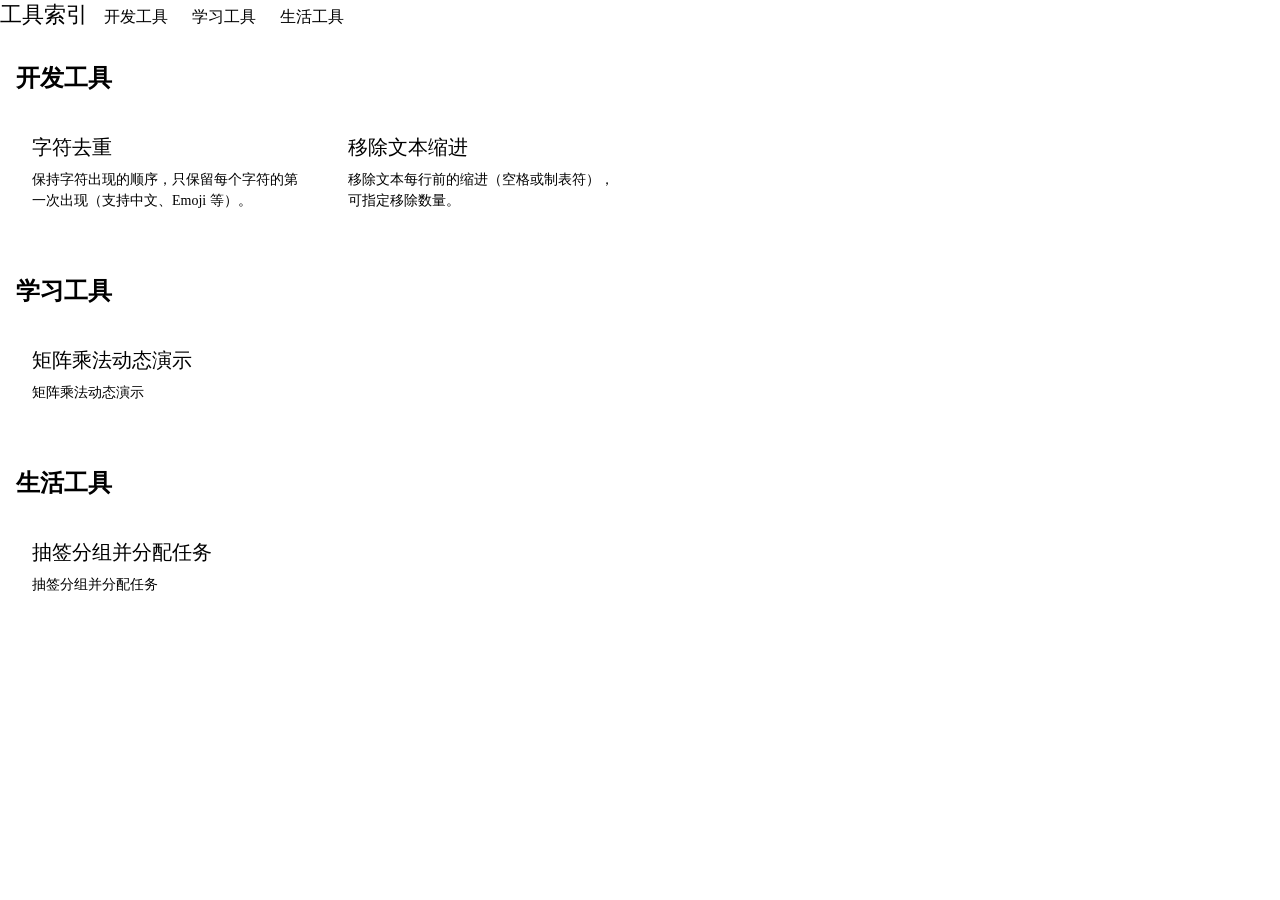
==== index.html @ b0db4537 "init" ====
<!DOCTYPE html>
<html lang="zh-CN">
<head>
    <meta charset="UTF-8">
    <meta name="viewport" content="width=device-width, initial-scale=1.0">
    <title>工具索引</title>
    <!-- 引入 mdui 3 CSS 和 JS -->
    <link rel="stylesheet" href="https://static.hzchu.top/mdui@2/mdui.css">
    <script src="https://static.hzchu.top/mdui@2/mdui.global.js"></script>

    <!-- Filled -->
    <link
    href="https://cfproxy.hzchu.top/https://fonts.googleapis.com/icon?family=Material+Icons"
    rel="stylesheet"
    />
    <!-- favicon -->
    <link rel="icon" type="image/x-icon" href="/favicon.ico">
    <style>
        body {
            margin: 0;
            padding: 0;
        }

        mdui-layout {
            height: 100vh;
        }

        .category-section {
            margin-bottom: 48px;
        }

        .category-title {
            margin: 32px 0 24px 0;
            padding-left: 16px;
            color: var(--mdui-color-on-surface);
            scroll-margin-top: 80px;
        }

        .tools-grid {
            display: grid;
            grid-template-columns: repeat(auto-fill, minmax(300px, 1fr));
            gap: 16px;
            padding: 0 16px;
        }

        .tool-card {
            height: 100%;
            display: flex;
            flex-direction: column;
        }

        .card-content {
            padding: 16px;
            flex: 1;
            display: flex;
            flex-direction: column;
        }

        .card-title {
            font-size: 1.25rem;
            font-weight: 500;
            margin: 0 0 8px 0;
            color: var(--mdui-color-on-surface);
        }

        .card-description {
            font-size: 0.875rem;
            color: var(--mdui-color-on-surface-variant);
            line-height: 1.5;
            flex: 1;
        }

        mdui-navigation-drawer {
            --shape-corner: 0;
        }

        .drawer-header {
            padding: 24px 16px 16px 16px;
            font-size: 1.5rem;
            font-weight: 500;
            color: var(--mdui-color-on-surface);
        }

        mdui-list-item {
            border-radius: 28px;
            margin: 4px 12px;
        }

        mdui-layout-main {
            padding: 16px;
            overflow-y: auto;
        }

        .app-bar-title {
            font-size: 1.375rem;
            font-weight: 500;
        }

        /* 响应式设计 */
        @media (max-width: 768px) {
            .tools-grid {
                grid-template-columns: 1fr;
            }
        }

        @media (min-width: 769px) and (max-width: 1200px) {
            .tools-grid {
                grid-template-columns: repeat(auto-fill, minmax(280px, 1fr));
            }
        }
    </style>
</head>
<body>
    <mdui-layout>
        <!-- 顶部应用栏 -->
        <mdui-top-app-bar>
            <mdui-button-icon icon="menu" id="menu-button"></mdui-button-icon>
            <mdui-top-app-bar-title class="app-bar-title">工具索引</mdui-top-app-bar-title>
        </mdui-top-app-bar>

        <!-- 侧边抽屉栏 -->
        <mdui-navigation-drawer open id="drawer">
            <!-- <div class="drawer-header">分类</div> -->
            <mdui-list id="category-list">
                <!-- 动态生成分类列表 -->
            </mdui-list>
        </mdui-navigation-drawer>

        <!-- 主内容区域 -->
        <mdui-layout-main id="main-content">
            <!-- 动态生成工具卡片 -->
        </mdui-layout-main>
    </mdui-layout>

    <script>
        // 从 list.json 加载数据
        async function loadTools() {
            try {
                const response = await fetch('list.json');
                const data = await response.json();
                
                // 数据已经按类别分组，直接转换为对象格式
                const categorizedTools = {};
                data.forEach(categoryGroup => {
                    const category = categoryGroup.category || '未分类';
                    categorizedTools[category] = categoryGroup.tools || [];
                });

                // 生成侧边栏分类列表
                generateCategoryList(categorizedTools);
                
                // 生成主内容区的工具卡片
                generateToolCards(categorizedTools);
                
                // 设置侧边栏点击事件
                setupCategoryNavigation();
            } catch (error) {
                console.error('加载工具列表失败:', error);
                document.getElementById('main-content').innerHTML = 
                    '<p style="padding: 16px; color: var(--mdui-color-error);">加载工具列表失败，请检查 list.json 文件。</p>';
            }
        }

        // 生成侧边栏分类列表
        function generateCategoryList(categorizedTools) {
            const categoryList = document.getElementById('category-list');
            categoryList.innerHTML = '';
            
            Object.keys(categorizedTools).forEach(category => {
                const listItem = document.createElement('mdui-list-item');
                const categoryId = getCategoryId(category);
                listItem.setAttribute('data-category', categoryId);
                listItem.textContent = category;
                categoryList.appendChild(listItem);
            });
        }

        // 生成主内容区的工具卡片
        function generateToolCards(categorizedTools) {
            const mainContent = document.getElementById('main-content');
            mainContent.innerHTML = '';

            Object.entries(categorizedTools).forEach(([category, tools]) => {
                const categoryId = getCategoryId(category);
                
                // 创建分类区域
                const section = document.createElement('div');
                section.className = 'category-section';
                
                // 创建分类标题
                const title = document.createElement('h2');
                title.className = 'category-title';
                title.id = categoryId;
                title.textContent = category;
                section.appendChild(title);
                
                // 创建工具网格
                const grid = document.createElement('div');
                grid.className = 'tools-grid';
                
                // 为每个工具创建卡片
                tools.forEach(tool => {
                    const card = createToolCard(tool);
                    grid.appendChild(card);
                });
                
                section.appendChild(grid);
                mainContent.appendChild(section);
            });
        }

        // 创建工具卡片
        function createToolCard(tool) {
            const card = document.createElement('mdui-card');
            card.className = 'tool-card';
            card.setAttribute('clickable', '');
            
            if (tool.url) {
                card.setAttribute('href', tool.url);
                card.setAttribute('target', '_blank');
            }
            
            const cardContent = document.createElement('div');
            cardContent.className = 'card-content';
            
            const title = document.createElement('div');
            title.className = 'card-title';
            title.textContent = tool.title || '工具名称';
            
            const description = document.createElement('div');
            description.className = 'card-description';
            description.textContent = tool.description || '工具解释';
            
            cardContent.appendChild(title);
            cardContent.appendChild(description);
            card.appendChild(cardContent);
            
            return card;
        }

        // 获取分类 ID（用于锚点）
        function getCategoryId(category) {
            return 'category-' + encodeURIComponent(category).replace(/%/g, '-');
        }

        // 设置分类导航
        function setupCategoryNavigation() {
            const categoryItems = document.querySelectorAll('#category-list mdui-list-item');
            categoryItems.forEach(item => {
                item.addEventListener('click', () => {
                    const categoryId = item.getAttribute('data-category');
                    const targetElement = document.getElementById(categoryId);
                    if (targetElement) {
                        targetElement.scrollIntoView({ behavior: 'smooth', block: 'start' });
                    }
                });
            });
        }

        // 设置菜单按钮切换侧边栏
        document.getElementById('menu-button').addEventListener('click', () => {
            const drawer = document.getElementById('drawer');
            drawer.open = !drawer.open;
        });

        // 在窗口大小变化时处理侧边栏显示
        function handleResize() {
            const drawer = document.getElementById('drawer');
            if (window.innerWidth < 840) {
                drawer.setAttribute('modal', '');
                drawer.setAttribute('close-on-overlay-click', '');
                drawer.open = false;
            } else {
                drawer.removeAttribute('modal');
                drawer.removeAttribute('close-on-overlay-click');
                drawer.open = true;
            }
        }

        // 初始化
        window.addEventListener('load', () => {
            loadTools();
            handleResize();
        });

        window.addEventListener('resize', handleResize);
    </script>
</body>
</html>
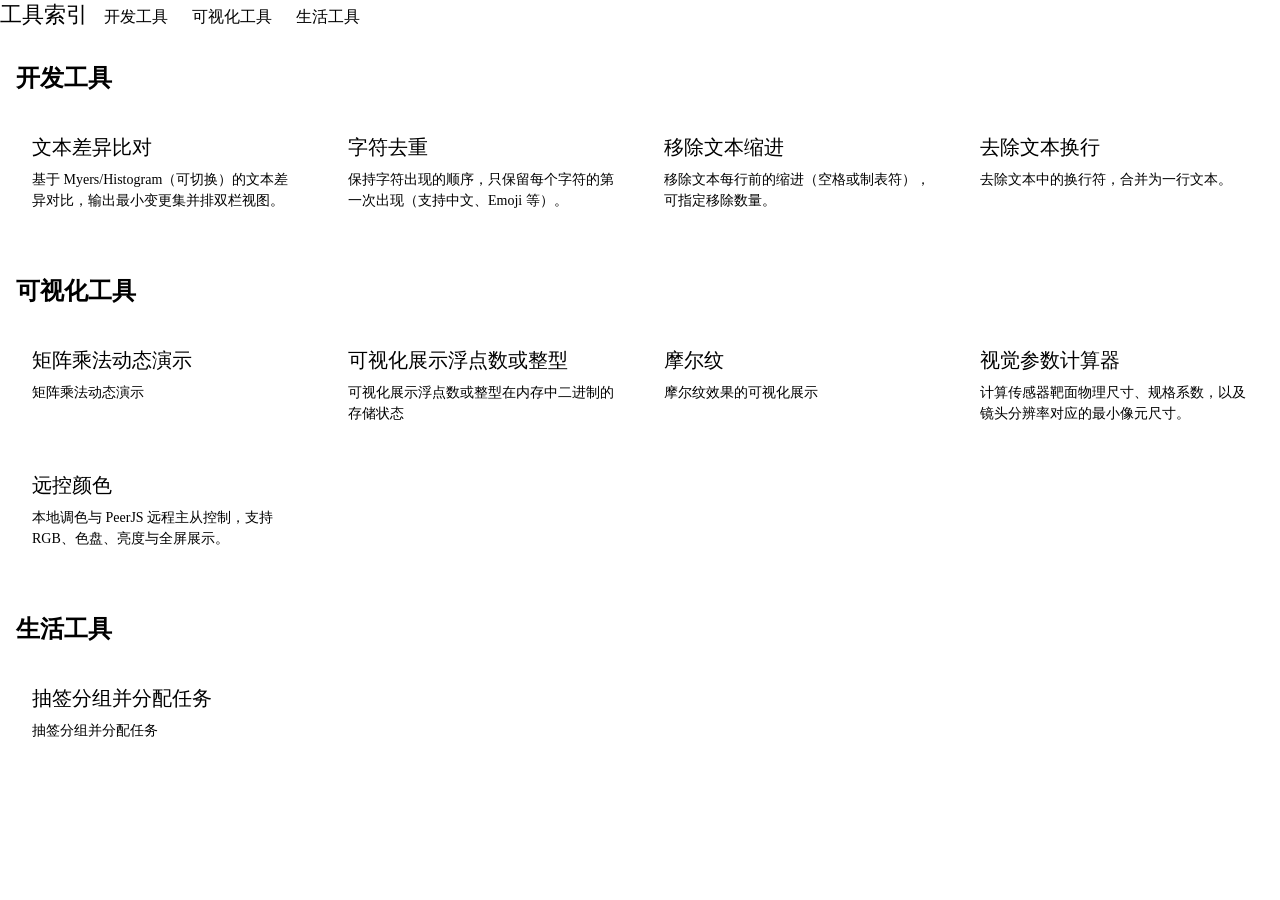
==== commit 1408c03c: "添加远控颜色工具及其描述" ====
--- a/index.html
+++ b/index.html
@@ -9,10 +9,10 @@
     <script src="https://static.hzchu.top/mdui@2/mdui.global.js"></script>
 
     <!-- Filled -->
-    <link
-    href="https://cfproxy.hzchu.top/https://fonts.googleapis.com/icon?family=Material+Icons"
+    <!-- <link
+    href="https://fonts.googleapis.com/icon?family=Material+Icons"
     rel="stylesheet"
-    />
+    /> -->
     <!-- favicon -->
     <link rel="icon" type="image/x-icon" href="/favicon.ico">
     <style>
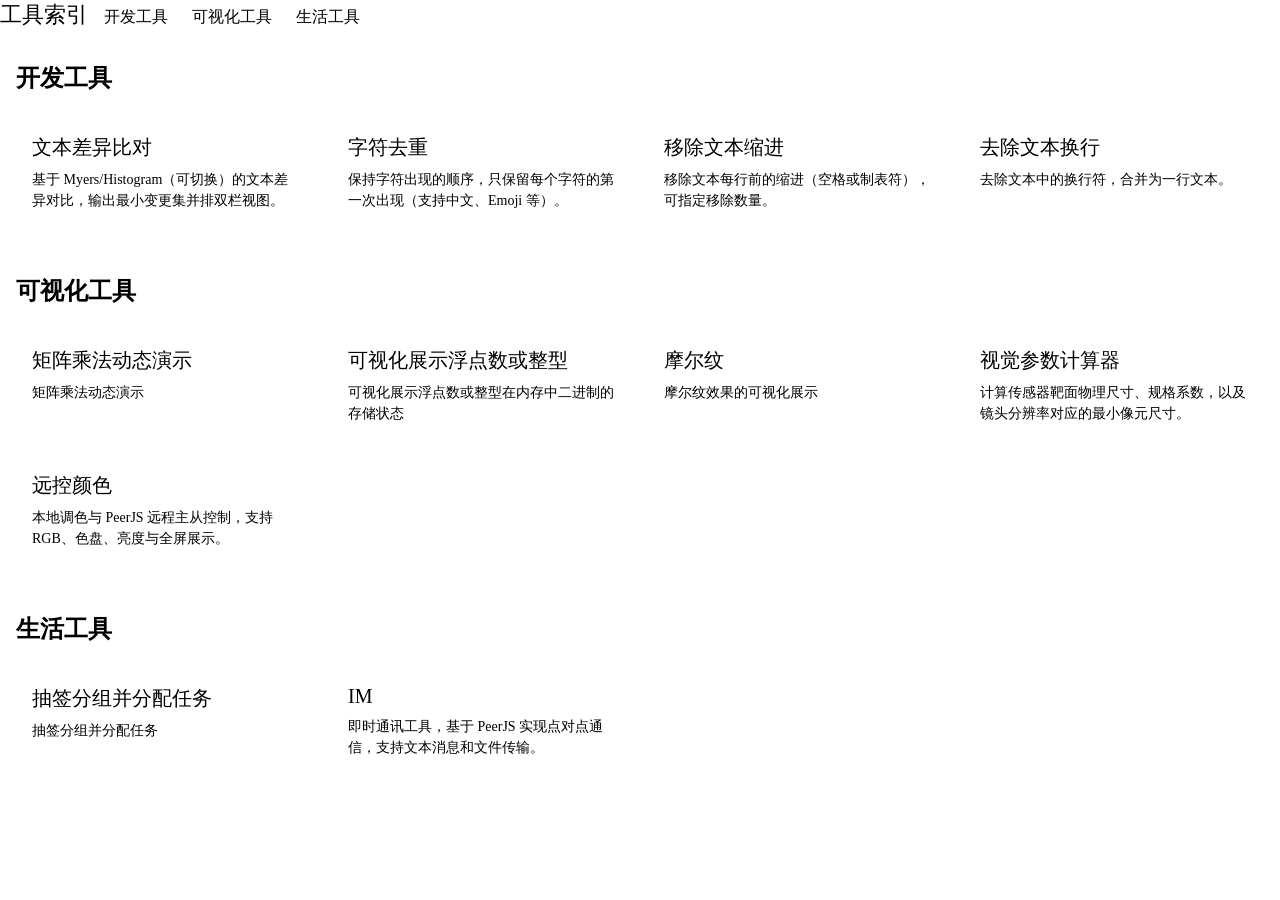
==== commit 305182eb: "opt: font" ====
--- a/index.html
+++ b/index.html
@@ -9,10 +9,10 @@
     <script src="https://static.hzchu.top/mdui@2/mdui.global.js"></script>
 
     <!-- Filled -->
-    <!-- <link
-    href="https://fonts.googleapis.com/icon?family=Material+Icons"
+    <link
+    href="/assets/css/icons.css"
     rel="stylesheet"
-    /> -->
+    />
     <!-- favicon -->
     <link rel="icon" type="image/x-icon" href="/favicon.ico">
     <style>
--- a/assets/css/icons.css
+++ b/assets/css/icons.css
@@ -0,0 +1,23 @@
+/* fallback */
+@font-face {
+  font-family: 'Material Icons';
+  font-style: normal;
+  font-weight: 400;
+  src: url(assets/fonts/material-icons.woff2) format('woff2');
+}
+
+.material-icons {
+  font-family: 'Material Icons';
+  font-weight: normal;
+  font-style: normal;
+  font-size: 24px;
+  line-height: 1;
+  letter-spacing: normal;
+  text-transform: none;
+  display: inline-block;
+  white-space: nowrap;
+  word-wrap: normal;
+  direction: ltr;
+  -webkit-font-feature-settings: 'liga';
+  -webkit-font-smoothing: antialiased;
+}
